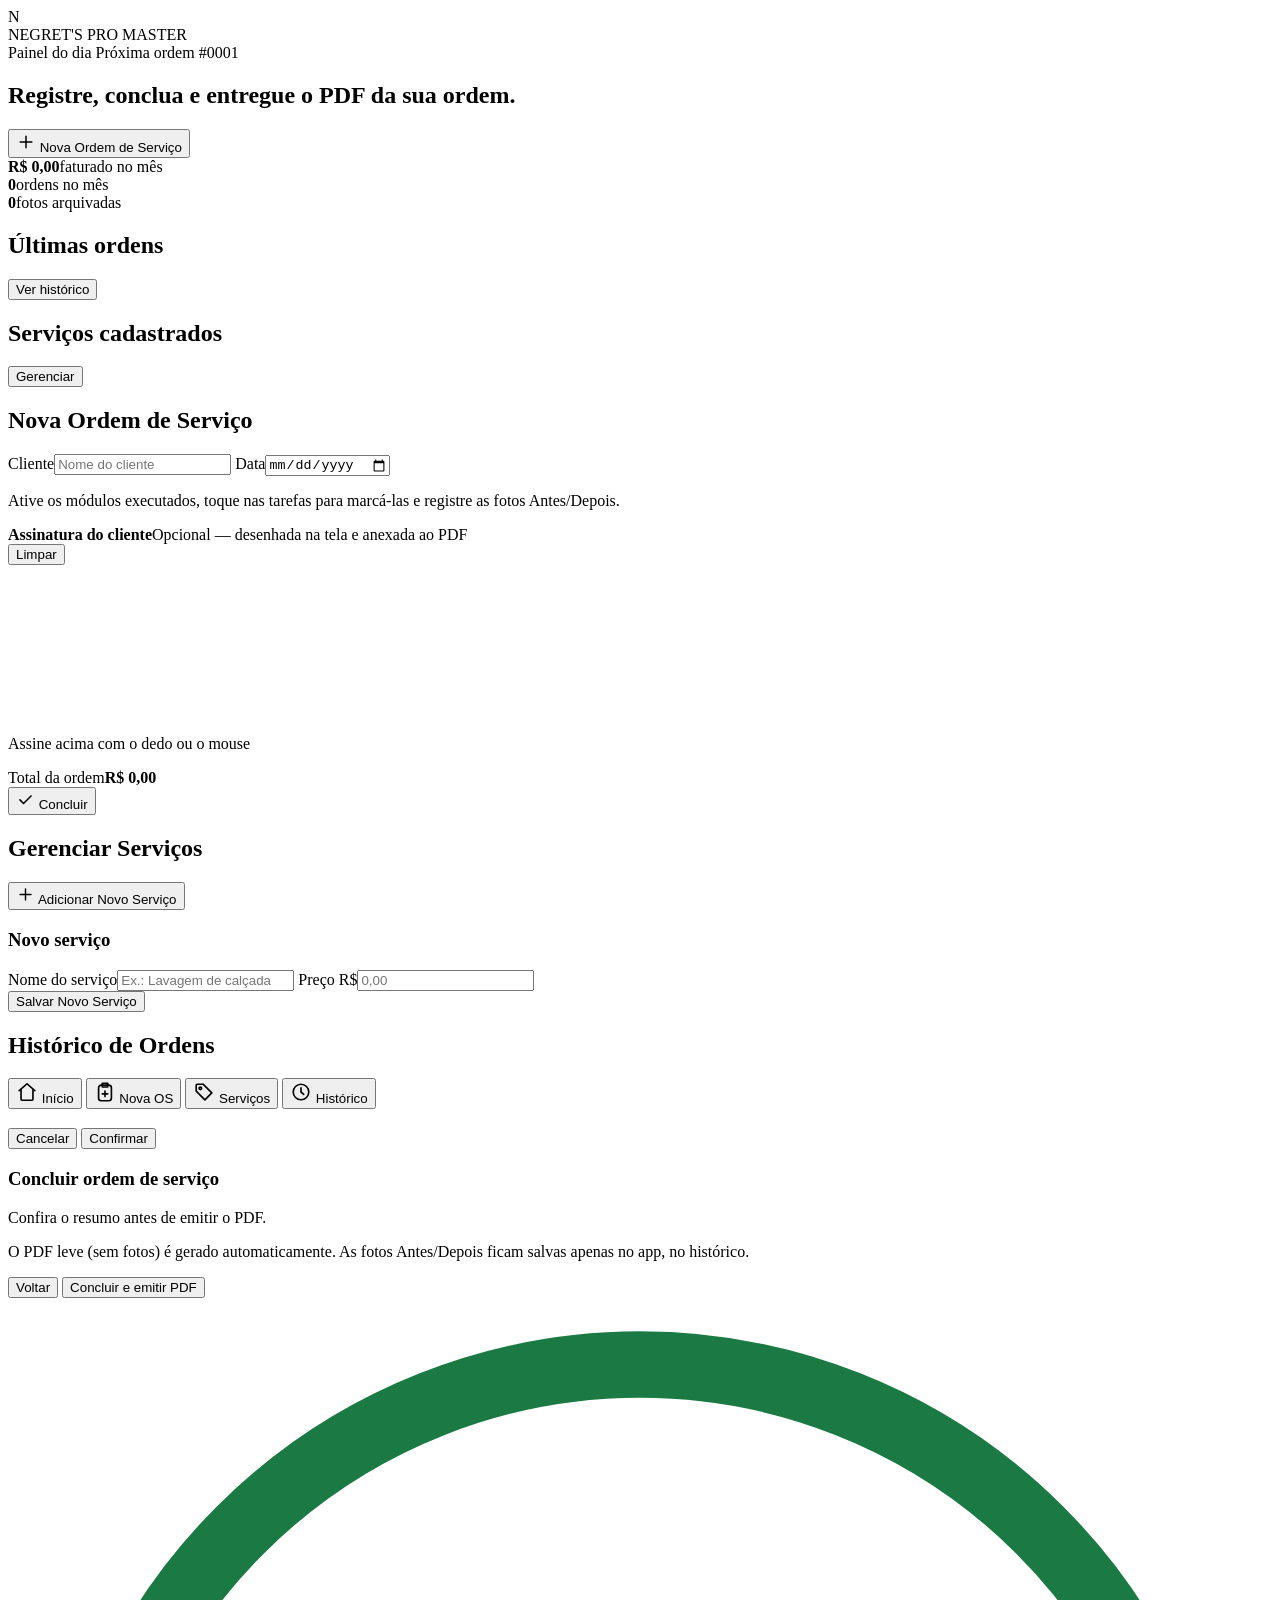
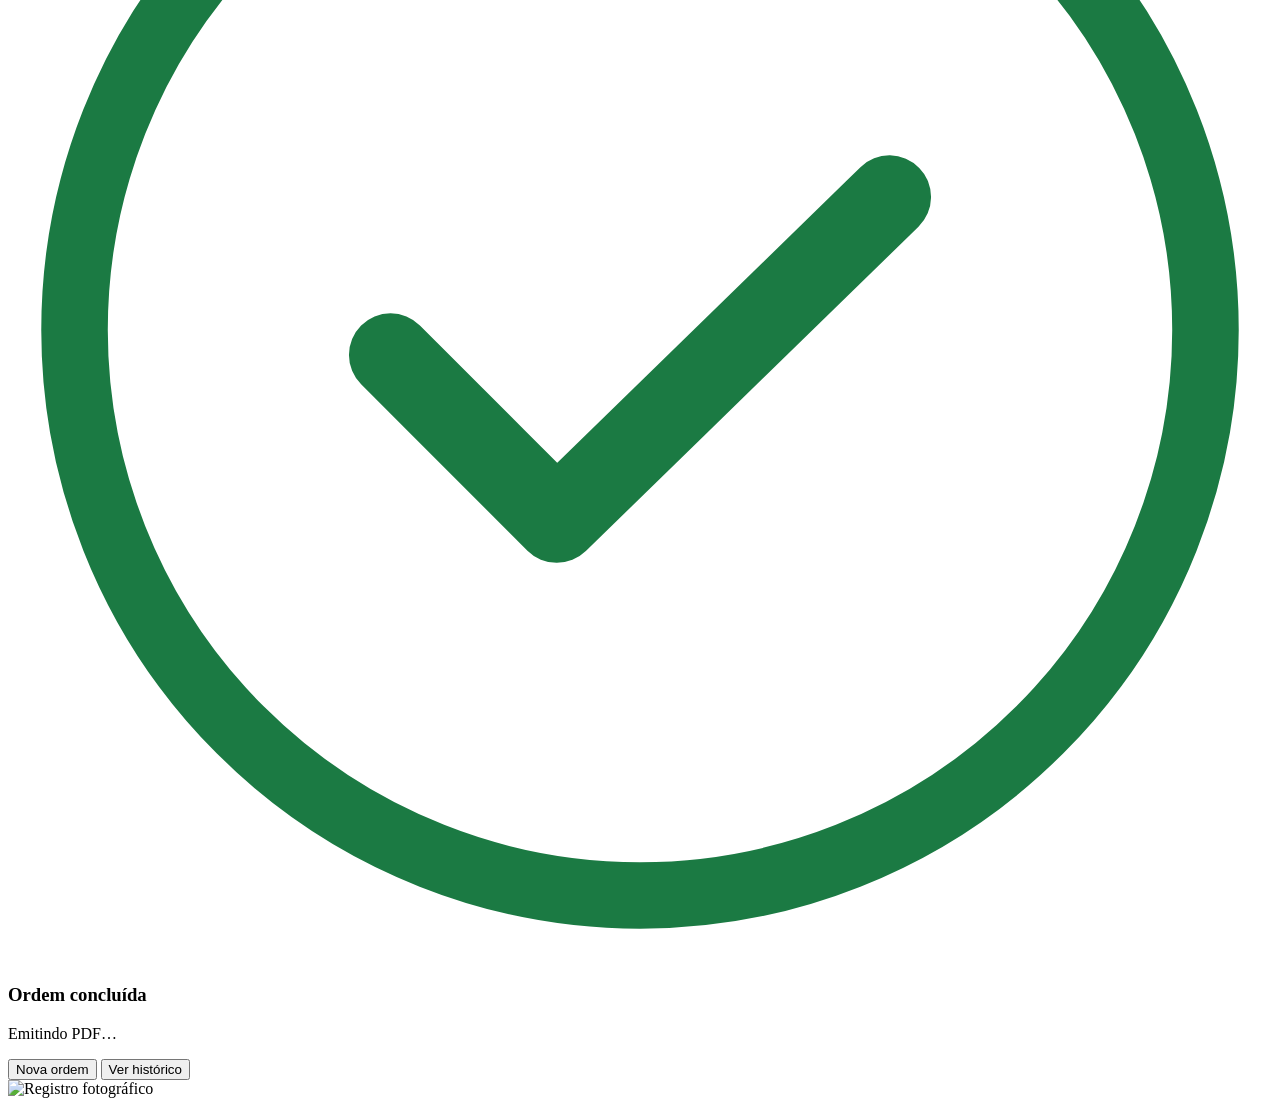
==== index.html @ f6876866 "Add initial HTML structure for the application" ====
<!DOCTYPE html>
<html lang="pt-BR">
<head>
<meta charset="UTF-8">
<meta name="viewport" content="width=device-width, initial-scale=1, viewport-fit=cover">
<meta name="theme-color" content="#0C2D4D">
<title>NEGRET'S PRO MASTER</title>

<link rel="manifest" href="manifest.json">
<link rel="icon" href="icon-192.png">
<link rel="apple-touch-icon" href="icon-180.png">
<meta name="apple-mobile-web-app-capable" content="yes">
<meta name="apple-mobile-web-app-status-bar-style" content="black-translucent">

<!-- CSS: carrega o que existir (pasta css ou raiz). Todos separados, sem embutir. -->
<link rel="stylesheet" href="css/style.css">
<link rel="stylesheet" href="css/styles.css">
<link rel="stylesheet" href="style.css">

<link rel="preconnect" href="https://fonts.googleapis.com">
<link rel="preconnect" href="https://fonts.gstatic.com" crossorigin>
<link href="https://fonts.googleapis.com/css2?family=Archivo:ital,wdth,wght@0,62..125,100..900;1,62..125,100..900&display=swap" rel="stylesheet">
</head>
<body>

<!-- ================= TOPO ================= -->
<header class="topbar">
  <div class="brand">
    <div class="brand-badge">N</div>
    <div class="brand-text">
      <span class="brand-name">NEGRET'S</span>
      <span class="brand-sub">PRO&nbsp;MASTER</span>
    </div>
  </div>
  <span class="top-date" id="top-date"></span>
</header>

<main id="app">

  <!-- ================ INÍCIO ================ -->
  <section class="view" id="view-home">
    <div class="hero">
      <div class="hero-top">
        <span class="hero-kicker">Painel do dia</span>
        <span class="hero-next" id="hero-next">Próxima ordem #0001</span>
      </div>
      <h1>Registre, conclua e entregue o PDF da sua ordem.</h1>
      <button class="btn btn-light" id="btn-hero-new">
        <svg width="20" height="20" viewBox="0 0 24 24" fill="none" stroke="currentColor" stroke-width="1.8" stroke-linecap="round" stroke-linejoin="round"><path d="M12 5v14M5 12h14"/></svg>
        Nova Ordem de Serviço
      </button>
    </div>

    <div class="stats card">
      <div><b id="stat-revenue">R$ 0,00</b><span>faturado no mês</span></div>
      <div><b id="stat-orders">0</b><span>ordens no mês</span></div>
      <div><b id="stat-photos">0</b><span>fotos arquivadas</span></div>
    </div>

    <div class="section-head">
      <h2>Últimas ordens</h2>
      <button class="link-btn" data-go="history">Ver histórico</button>
    </div>
    <div id="home-recent" class="stack"></div>

    <div class="section-head">
      <h2>Serviços cadastrados</h2>
      <button class="link-btn" data-go="services">Gerenciar</button>
    </div>
    <div id="home-services" class="card list"></div>
  </section>

  <!-- ================ NOVA ORDEM ================ -->
  <section class="view" id="view-new">
    <h2 class="view-title">Nova Ordem de Serviço</h2>

    <div class="card pad os-meta">
      <label class="field"><span>Cliente</span><input id="os-client" placeholder="Nome do cliente" autocomplete="off"></label>
      <label class="field"><span>Data</span><input type="date" id="os-date"></label>
    </div>

    <p class="hint">Ative os módulos executados, toque nas tarefas para marcá-las e registre as fotos Antes/Depois.</p>

    <div id="os-modules" class="stack"></div>

    <div class="card pad sig-card">
      <div class="sig-head">
        <div><b>Assinatura do cliente</b><span>Opcional — desenhada na tela e anexada ao PDF</span></div>
        <button class="link-btn" id="sig-clear">Limpar</button>
      </div>
      <canvas id="sig-canvas"></canvas>
      <p class="sig-hint" id="sig-hint">Assine acima com o dedo ou o mouse</p>
    </div>

    <div class="finish-bar">
      <div><span>Total da ordem</span><b id="finish-total">R$ 0,00</b></div>
      <button class="btn btn-light" id="btn-finish">
        <svg width="19" height="19" viewBox="0 0 24 24" fill="none" stroke="currentColor" stroke-width="2" stroke-linecap="round" stroke-linejoin="round"><path d="M5 12.5l4.5 4.5L19 7.5"/></svg>
        Concluir
      </button>
    </div>
  </section>

  <!-- ================ GERENCIAR SERVIÇOS ================ -->
  <section class="view" id="view-services">
    <div class="view-head">
      <h2 class="view-title">Gerenciar Serviços</h2>
      <button class="btn btn-primary" id="btn-add-service">
        <svg width="19" height="19" viewBox="0 0 24 24" fill="none" stroke="currentColor" stroke-width="1.8" stroke-linecap="round" stroke-linejoin="round"><path d="M12 5v14M5 12h14"/></svg>
        Adicionar Novo Serviço
      </button>
    </div>

    <div class="card list" id="services-list"></div>

    <div class="card pad form-card" id="service-form-card">
      <h3 id="service-form-title">Novo serviço</h3>
      <label class="field"><span>Nome do serviço</span><input id="svc-name" placeholder="Ex.: Lavagem de calçada" maxlength="60"></label>
      <label class="field"><span>Preço R$</span><input id="svc-price" inputmode="decimal" placeholder="0,00"></label>
      <div class="form-actions">
        <button class="btn btn-ghost" id="btn-cancel-service" hidden>Cancelar</button>
        <button class="btn btn-primary btn-grow" id="btn-save-service">Salvar Novo Serviço</button>
      </div>
    </div>
  </section>

  <!-- ================ HISTÓRICO ================ -->
  <section class="view" id="view-history">
    <h2 class="view-title">Histórico de Ordens</h2>
    <div id="orders-list" class="stack"></div>
  </section>

</main>

<!-- ================= NAVEGAÇÃO ================= -->
<nav class="tabbar">
  <button data-view="home" class="active">
    <svg width="22" height="22" viewBox="0 0 24 24" fill="none" stroke="currentColor" stroke-width="1.8" stroke-linecap="round" stroke-linejoin="round"><path d="M3.5 10.5L12 3l8.5 7.5"/><path d="M5.5 9.5V20a1 1 0 0 0 1 1h11a1 1 0 0 0 1-1V9.5"/></svg>
    <span>Início</span>
  </button>
  <button data-view="new">
    <svg width="22" height="22" viewBox="0 0 24 24" fill="none" stroke="currentColor" stroke-width="1.8" stroke-linecap="round" stroke-linejoin="round"><rect x="5" y="4.5" width="14" height="17" rx="3"/><path d="M9 2.5h6v4H9z"/><path d="M12 11v6M9 14h6"/></svg>
    <span>Nova OS</span>
  </button>
  <button data-view="services">
    <svg width="22" height="22" viewBox="0 0 24 24" fill="none" stroke="currentColor" stroke-width="1.8" stroke-linecap="round" stroke-linejoin="round"><path d="M3.5 11V4.5a1 1 0 0 1 1-1H11l9.5 9.5-7.5 7.5L3.5 11z"/><circle cx="8" cy="8" r="1.4"/></svg>
    <span>Serviços</span>
  </button>
  <button data-view="history">
    <svg width="22" height="22" viewBox="0 0 24 24" fill="none" stroke="currentColor" stroke-width="1.8" stroke-linecap="round" stroke-linejoin="round"><circle cx="12" cy="12" r="8.5"/><path d="M12 7.5V12l3 2.5"/></svg>
    <span>Histórico</span>
  </button>
</nav>

<!-- ================= CONFIRMAÇÃO ================= -->
<div class="modal" id="confirm-modal">
  <div class="modal-card">
    <h3 id="confirm-title"></h3>
    <p class="modal-sub" id="confirm-msg"></p>
    <div class="form-actions">
      <button class="btn btn-ghost btn-grow" id="confirm-no">Cancelar</button>
      <button class="btn btn-primary btn-grow" id="confirm-yes">Confirmar</button>
    </div>
  </div>
</div>

<!-- ================= RESUMO DE CONCLUSÃO ================= -->
<div class="modal" id="finish-modal">
  <div class="modal-card">
    <h3>Concluir ordem de serviço</h3>
    <p class="modal-sub">Confira o resumo antes de emitir o PDF.</p>
    <dl class="sum" id="finish-summary"></dl>
    <p class="modal-note">O PDF leve (sem fotos) é gerado automaticamente. As fotos Antes/Depois ficam salvas apenas no app, no histórico.</p>
    <div class="form-actions">
      <button class="btn btn-ghost btn-grow" id="finish-cancel">Voltar</button>
      <button class="btn btn-primary btn-grow" id="finish-confirm">Concluir e emitir PDF</button>
    </div>
  </div>
</div>

<!-- ================= SUCESSO ================= -->
<div class="modal" id="success-modal">
  <div class="modal-card center">
    <svg class="check-wrap" viewBox="0 0 76 76" fill="none" aria-hidden="true">
      <circle cx="38" cy="38" r="34" stroke="#1B7A43" stroke-width="4"/>
      <path d="M23 39.5l10 10L53 30" stroke="#1B7A43" stroke-width="5" stroke-linecap="round" stroke-linejoin="round"/>
    </svg>
    <h3 id="success-title">Ordem concluída</h3>
    <p class="modal-sub" id="success-status">Emitindo PDF…</p>
    <div class="form-actions">
      <button class="btn btn-ghost btn-grow" id="success-new">Nova ordem</button>
      <button class="btn btn-primary btn-grow" id="success-history">Ver histórico</button>
    </div>
  </div>
</div>

<!-- ================= LIGHTBOX DE FOTOS ================= -->
<div class="lightbox" id="lightbox"><img alt="Registro fotográfico"></div>

<div class="toast" id="toast" role="status"></div>

<script src="js/db.js"></script>
<script src="js/pdf.js"></script>
<script src="js/report.js"></script>
<script src="js/app.js"></script>
</body>
</html>
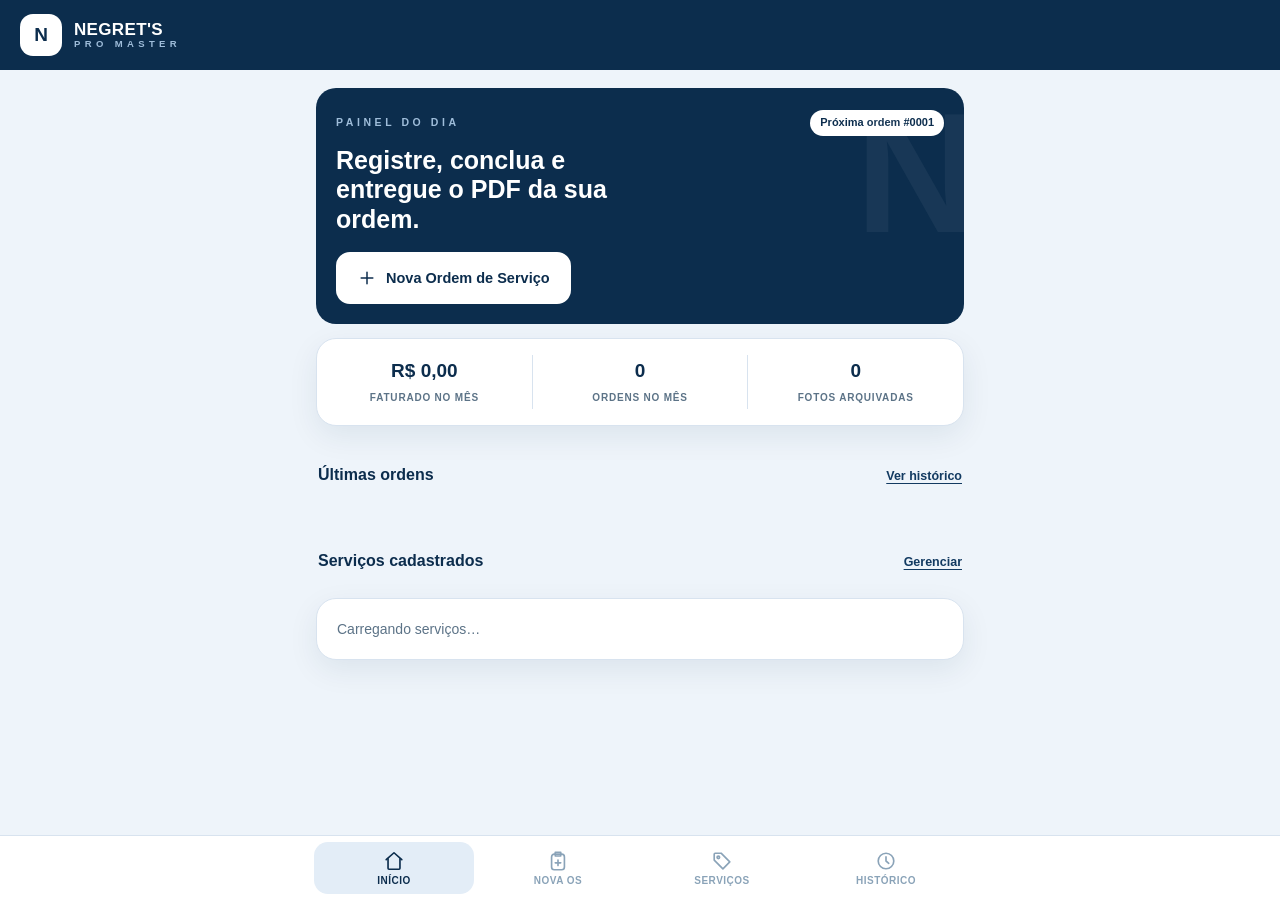
==== commit 8538ec27: "Update index.html" ====
--- a/index.html
+++ b/index.html
@@ -9,10 +9,11 @@
 <link rel="manifest" href="manifest.json">
 <link rel="icon" href="icon-192.png">
 <link rel="apple-touch-icon" href="icon-180.png">
+<meta name="mobile-web-app-capable" content="yes">
 <meta name="apple-mobile-web-app-capable" content="yes">
 <meta name="apple-mobile-web-app-status-bar-style" content="black-translucent">
 
-<!-- CSS: carrega o que existir (pasta css ou raiz). Todos separados, sem embutir. -->
+<!-- CSS separado: tenta os 3 caminhos, usa o que existir -->
 <link rel="stylesheet" href="css/style.css">
 <link rel="stylesheet" href="css/styles.css">
 <link rel="stylesheet" href="style.css">
@@ -38,7 +39,7 @@
 <main id="app">
 
   <!-- ================ INÍCIO ================ -->
-  <section class="view" id="view-home">
+  <section class="view active" id="view-home">
     <div class="hero">
       <div class="hero-top">
         <span class="hero-kicker">Painel do dia</span>
@@ -67,7 +68,7 @@
       <h2>Serviços cadastrados</h2>
       <button class="link-btn" data-go="services">Gerenciar</button>
     </div>
-    <div id="home-services" class="card list"></div>
+    <div id="home-services" class="card list"><p class="pad empty">Carregando serviços…</p></div>
   </section>
 
   <!-- ================ NOVA ORDEM ================ -->
@@ -111,7 +112,7 @@
       </button>
     </div>
 
-    <div class="card list" id="services-list"></div>
+    <div class="card list" id="services-list"><p class="pad empty">Carregando…</p></div>
 
     <div class="card pad form-card" id="service-form-card">
       <h3 id="service-form-title">Novo serviço</h3>
@@ -127,7 +128,7 @@
   <!-- ================ HISTÓRICO ================ -->
   <section class="view" id="view-history">
     <h2 class="view-title">Histórico de Ordens</h2>
-    <div id="orders-list" class="stack"></div>
+    <div id="orders-list" class="stack"><div class="card pad empty">Carregando…</div></div>
   </section>
 
 </main>
@@ -203,5 +204,64 @@
 <script src="js/pdf.js"></script>
 <script src="js/report.js"></script>
 <script src="js/app.js"></script>
+
+<script>
+/* =====================================================
+   REDE DE SEGURANÇA (sempre por último, antes do </body>)
+   1) Menus funcionam mesmo se algum js/ falhar
+   2) Erros de JS aparecem numa faixa vermelha no topo
+   Não interfere quando o app.js carrega normalmente.
+   ===================================================== */
+(function(){
+  'use strict';
+
+  /* --- 1) navegação garantida --- */
+  function navBasica(){
+    var btns = document.querySelectorAll('.tabbar button');
+    btns.forEach(function(b){
+      b.addEventListener('click', function(){
+        var v = b.dataset.view;
+        document.querySelectorAll('.view').forEach(function(s){
+          s.classList.toggle('active', s.id === 'view-' + v);
+        });
+        btns.forEach(function(x){ x.classList.toggle('active', x === b); });
+        window.scrollTo({ top: 0 });
+      });
+    });
+  }
+  if (document.readyState === 'loading') {
+    document.addEventListener('DOMContentLoaded', navBasica);
+  } else {
+    navBasica();
+  }
+
+  /* --- 2) faixa de erro visível --- */
+  function mostrarErro(msg){
+    var d = document.createElement('div');
+    d.style.cssText = 'position:fixed;top:0;left:0;right:0;z-index:9999;' +
+      'background:#B3261E;color:#fff;font:12px/1.5 monospace;padding:8px 10px;' +
+      'max-height:40vh;overflow:auto;white-space:pre-wrap';
+    d.textContent = 'ERRO JS: ' + msg;
+    document.body.appendChild(d);
+  }
+  window.addEventListener('error', function(e){
+    var arq = (e.filename || '').split('/').pop();
+    mostrarErro((e.message || 'desconhecido') + ' @ ' + arq + ':' + (e.lineno || '?'));
+  });
+  window.addEventListener('unhandledrejection', function(e){
+    mostrarErro('Promise: ' + ((e.reason && e.reason.message) || e.reason));
+  });
+
+  /* --- 3) se o app.js não rodou, avisa de forma discreta --- */
+  window.addEventListener('load', function(){
+    setTimeout(function(){
+      var data = document.getElementById('top-date');
+      if (data && !data.textContent) {
+        mostrarErro('js/app.js não executou. Confira se o arquivo existe (js/app.js) e se foi colado completo até a última linha.');
+      }
+    }, 1500);
+  });
+})();
+</script>
 </body>
 </html>
--- a/style.css
+++ b/style.css
@@ -0,0 +1,216 @@
+/* =========================================================
+   NEGRET'S PRO MASTER — style.css  (v4)
+   Azul #0C2D4D · fundo #EEF4FA · cards 20px · ícones 48px
+   ========================================================= */
+:root{--navy:#0C2D4D;--navy-2:#123A61;--navy-soft:#E3EDF7;--bg:#EEF4FA;--line:#D8E3EF;--line-2:#C4D5E6;--ink:#13293D;--muted:#5C7387;--muted-2:#8AA3B8;--danger:#B3261E;--danger-bg:#FBEDEC;--r:20px}
+
+*{margin:0;padding:0;box-sizing:border-box}
+html{-webkit-text-size-adjust:100%}
+body{font-family:'Archivo','Segoe UI',Arial,sans-serif;background:#EEF4FA;color:var(--ink);min-height:100vh;font-size:15px;line-height:1.45}
+button{font-family:inherit;border:none;background:none;color:inherit;cursor:pointer}
+input{font-family:inherit;accent-color:#0C2D4D}
+img{display:block}
+b{font-weight:700}
+:focus-visible{outline:2px solid #0C2D4D;outline-offset:2px}
+
+/* ---------- HEADER AZUL ---------- */
+.topbar{position:sticky;top:0;z-index:40;background:#0C2D4D;color:#FFFFFF;display:flex;align-items:center;justify-content:space-between;padding:14px 20px}
+.brand{display:flex;align-items:center;gap:12px}
+.brand-badge{width:42px;height:42px;border-radius:13px;background:#FFFFFF;color:#0C2D4D;display:grid;place-items:center;font-weight:800;font-size:19px}
+.brand-text{display:flex;flex-direction:column;line-height:1.15}
+.brand-name{font-weight:800;font-size:17px;letter-spacing:.02em;color:#FFFFFF}
+.brand-sub{font-size:9.5px;font-weight:700;letter-spacing:.46em;color:#9FBDDA}
+.top-date{font-size:12px;color:#B9CFE4;font-weight:600}
+
+/* ---------- estrutura ---------- */
+main{max-width:680px;margin:0 auto;padding:18px 16px 140px}
+.view{display:none}
+.view.active{display:block;animation:viewIn .3s ease both}
+@keyframes viewIn{from{opacity:0;transform:translateY(10px)}to{opacity:1;transform:none}}
+.view-title{font-size:21px;font-weight:800;color:#0C2D4D;margin-bottom:14px}
+.view-head{display:flex;flex-direction:column;gap:12px;margin-bottom:16px}
+.view-head .view-title{margin-bottom:0}
+.stack{display:flex;flex-direction:column;gap:12px}
+
+/* ---------- CARD BRANCO 20px ---------- */
+.card{background:#FFFFFF;border:1px solid var(--line);border-radius:20px;padding:20px;box-shadow:0 10px 30px rgba(12,45,77,.08)}
+.list,.module,.order{padding:0;overflow:hidden}
+.pad{padding:20px}
+.empty{color:var(--muted);font-size:14px}
+.empty b{color:#0C2D4D}
+.section-head{display:flex;align-items:baseline;justify-content:space-between;margin:26px 2px 12px}
+.section-head h2{font-size:16px;font-weight:800;color:#0C2D4D}
+.link-btn{font-size:12.5px;font-weight:700;color:#123A61;text-decoration:underline;text-underline-offset:3px;min-height:48px;display:inline-flex;align-items:center}
+
+/* ---------- hero ---------- */
+.hero{background:#0C2D4D;color:#FFFFFF;border-radius:20px;padding:22px 20px 20px;position:relative;overflow:hidden}
+.hero::after{content:'N';position:absolute;right:-14px;top:-38px;font-size:170px;font-weight:800;color:rgba(255,255,255,.05);pointer-events:none}
+.hero-top{display:flex;justify-content:space-between;align-items:center;gap:8px;margin-bottom:10px}
+.hero-kicker{font-size:10.5px;font-weight:700;letter-spacing:.34em;color:#9FBDDA;text-transform:uppercase}
+.hero-next{font-size:11px;font-weight:700;color:#0C2D4D;background:#FFFFFF;padding:5px 10px;border-radius:99px}
+.hero h1{font-size:25px;line-height:1.18;font-weight:800;max-width:20ch;margin-bottom:18px}
+
+/* ---------- estatísticas ---------- */
+.stats{display:flex;padding:16px 0;margin-top:14px}
+.stats>div{flex:1;text-align:center;padding:2px 6px;min-width:0}
+.stats>div+div{border-left:1px solid var(--line)}
+.stats b{display:block;font-size:19px;font-weight:800;color:#0C2D4D;font-variant-numeric:tabular-nums;white-space:nowrap}
+.stats span{font-size:10px;font-weight:700;letter-spacing:.08em;text-transform:uppercase;color:var(--muted)}
+
+/* ---------- BOTÕES AZUIS + ÍCONES 48px ---------- */
+.btn{height:52px;padding:0 20px;border-radius:14px;display:inline-flex;align-items:center;justify-content:center;gap:9px;font-size:14.5px;font-weight:700;border:1px solid transparent;white-space:nowrap;transition:background .15s,transform .1s}
+.btn:active{transform:scale(.985)}
+.btn-primary{background:#0C2D4D;color:#FFFFFF}
+.btn-primary:hover{background:#123A61}
+.btn-light{background:#FFFFFF;color:#0C2D4D}
+.btn-light:hover{background:#F2F7FC}
+.btn-ghost{background:transparent;border-color:var(--line-2);color:#0C2D4D}
+.btn-ghost:hover{background:#F4F8FC}
+.btn-danger{background:var(--danger-bg);color:var(--danger);border-color:#F0D3D1}
+.btn-danger:hover{background:#F6DEDC}
+.btn-grow{flex:1}
+.icon-btn{width:48px;height:48px;border-radius:12px;flex:none;display:grid;place-items:center;color:var(--muted);transition:background .15s,color .15s}
+.icon-btn:hover{background:var(--navy-soft);color:#0C2D4D}
+.icon-btn.danger:hover{background:var(--danger-bg);color:var(--danger)}
+
+/* ---------- SERVIÇO-CARD: borda azul quando clicado ---------- */
+.servico-card{background:#FFFFFF;border-radius:20px;padding:20px;box-shadow:0 10px 30px rgba(12,45,77,.08);border:2px solid var(--line);cursor:pointer;transition:border-color .15s,box-shadow .15s}
+.servico-card:hover{border-color:#8AA3B8}
+.servico-card:active,.servico-card.clicked,.servico-card.selected,.servico-card.active,.servico-card.on{border-color:#0C2D4D;box-shadow:0 0 0 3px rgba(12,45,77,.15)}
+
+/* ---------- linhas ---------- */
+.row{display:flex;align-items:center;gap:8px;min-height:72px;padding:6px 8px 6px 18px}
+.row+.row{border-top:1px solid var(--line)}
+.row-main{flex:1;min-width:0;display:flex;flex-direction:column;line-height:1.3}
+.row-main b{font-size:15px}
+.row-main span{font-size:12px;color:var(--muted)}
+.row-price{font-weight:700;color:#0C2D4D;font-variant-numeric:tabular-nums;margin-right:2px}
+.row-price.off{color:var(--muted-2);font-weight:600}
+.price-inline{width:88px;height:48px;text-align:right;border:1px solid transparent;border-radius:10px;font-size:14.5px;font-weight:700;color:#0C2D4D;font-variant-numeric:tabular-nums;background:transparent}
+.price-inline:hover{background:#F4F8FC}
+.price-inline:focus{outline:none;border-color:#0C2D4D;background:#FFFFFF;box-shadow:0 0 0 3px rgba(12,45,77,.12)}
+
+/* ---------- formulários ---------- */
+.field{display:flex;flex-direction:column;gap:6px}
+.field span{font-size:10.5px;font-weight:700;letter-spacing:.1em;text-transform:uppercase;color:var(--muted)}
+.field input{height:52px;border:1px solid var(--line-2);border-radius:14px;padding:0 14px;font-size:15px;color:var(--ink);background:#FFFFFF;width:100%}
+.field input:focus{outline:none;border-color:#0C2D4D;box-shadow:0 0 0 3px rgba(12,45,77,.12)}
+.form-card{margin-top:16px}
+.form-card h3{font-size:15px;font-weight:800;color:#0C2D4D;margin-bottom:12px}
+.form-card .field+.field{margin-top:12px}
+.form-actions{display:flex;gap:10px;margin-top:16px}
+.os-meta{display:grid;grid-template-columns:1.6fr 1fr;gap:12px}
+.hint{font-size:12.5px;color:var(--muted);margin:12px 4px}
+
+/* ---------- módulos da ordem ---------- */
+.module{border:1px solid var(--line);transition:border-color .2s,box-shadow .2s}
+.module.on{border-color:#0C2D4D;box-shadow:0 12px 28px rgba(12,45,77,.14)}
+.mod-head{display:flex;align-items:center;gap:12px;padding:14px 14px 14px 16px;min-height:72px}
+.module:not(.on) .mod-head .row-main b{color:var(--muted)}
+.mod-price{font-weight:700;color:#0C2D4D;font-variant-numeric:tabular-nums;display:flex;align-items:center;gap:2px;font-size:14.5px}
+.mod-price input{width:86px;height:48px;border:1px solid var(--line-2);border-radius:10px;padding:0 10px;font-size:14px;font-weight:700;color:#0C2D4D;font-variant-numeric:tabular-nums;text-align:right}
+.mod-price input:focus{outline:none;border-color:#0C2D4D;box-shadow:0 0 0 3px rgba(12,45,77,.12)}
+.mod-body{padding:2px 16px 16px;border-top:1px dashed var(--line)}
+
+/* interruptor do módulo */
+.switch{position:relative;width:46px;height:28px;flex:none}
+.switch input{position:absolute;inset:0;opacity:0;margin:0;cursor:pointer}
+.switch span{position:absolute;inset:0;pointer-events:none;background:#C4D5E6;border-radius:99px;transition:background .2s}
+.switch span::after{content:'';position:absolute;top:3px;left:3px;width:22px;height:22px;border-radius:50%;background:#FFFFFF;box-shadow:0 2px 6px rgba(12,45,77,.25);transition:transform .2s}
+.switch input:checked+span{background:#0C2D4D}
+.switch input:checked+span::after{transform:translateX(18px)}
+
+/* checklist — clicado fica AZUL */
+.tasks{display:flex;flex-wrap:wrap;gap:8px;padding-top:14px}
+.task{display:inline-flex;align-items:center;gap:7px;min-height:48px;padding:0 13px;border:1px solid var(--line-2);border-radius:12px;background:#FFFFFF;font-size:13px;font-weight:600;color:var(--ink);transition:background .15s,border-color .15s,color .15s}
+.task svg{opacity:.3;flex:none}
+.task:hover{border-color:#0C2D4D}
+.task.done{background:#0C2D4D;border-color:#0C2D4D;color:#FFFFFF}
+.task.done svg{opacity:1}
+.task-add{display:inline-flex;align-items:center;gap:6px;border:1px dashed var(--line-2);border-radius:12px;padding:3px 4px 3px 12px;min-height:48px}
+.task-add input{border:none;outline:none;font-size:13px;width:110px;background:transparent;color:var(--ink)}
+.task-add button{width:48px;height:40px;border-radius:9px;background:var(--navy-soft);color:#0C2D4D;display:grid;place-items:center;flex:none}
+.task-add button:hover{background:#0C2D4D;color:#FFFFFF}
+
+/* fotos antes/depois */
+.photo-groups{display:grid;grid-template-columns:1fr 1fr;gap:14px;margin-top:16px}
+.photo-group{min-width:0}
+.ph-label{display:flex;align-items:center;gap:6px;font-size:11px;font-weight:700;letter-spacing:.08em;text-transform:uppercase;color:var(--muted);margin-bottom:8px}
+.thumbs{display:flex;flex-wrap:wrap;gap:8px}
+.thumb{position:relative;width:64px;height:64px;border-radius:12px;overflow:hidden}
+.thumb img{width:100%;height:100%;object-fit:cover;cursor:zoom-in}
+.thumb button{position:absolute;top:3px;right:3px;width:20px;height:20px;border-radius:50%;background:rgba(12,45,77,.85);color:#FFFFFF;display:grid;place-items:center}
+.thumb.add{display:grid;place-items:center;cursor:pointer;border:1.5px dashed var(--line-2);background:#F6FAFD;color:var(--muted)}
+.thumb.add:hover{border-color:#0C2D4D;color:#0C2D4D}
+
+/* ---------- assinatura ---------- */
+.sig-card{margin-top:16px}
+.sig-head{display:flex;justify-content:space-between;align-items:flex-start;gap:10px;margin-bottom:10px}
+.sig-head b{display:block;font-size:15px;color:#0C2D4D}
+.sig-head span{font-size:12px;color:var(--muted)}
+#sig-canvas{width:100%;height:160px;display:block;background:#F6FAFD;border:1.5px dashed var(--line-2);border-radius:14px;touch-action:none;cursor:crosshair}
+.sig-hint{font-size:12px;color:var(--muted-2);margin-top:8px;text-align:center}
+
+/* ---------- barra de conclusão ---------- */
+.finish-bar{position:sticky;bottom:78px;z-index:30;margin-top:18px;background:#0C2D4D;color:#FFFFFF;border-radius:20px;padding:14px 14px 14px 20px;display:flex;align-items:center;gap:14px;box-shadow:0 14px 30px rgba(12,45,77,.3)}
+.finish-bar>div{flex:1;min-width:0}
+.finish-bar span{display:block;font-size:10.5px;font-weight:700;letter-spacing:.14em;text-transform:uppercase;color:#9FBDDA}
+.finish-bar b{font-size:21px;font-weight:800;font-variant-numeric:tabular-nums}
+
+/* ---------- navegação inferior ---------- */
+.tabbar{position:fixed;left:0;right:0;bottom:0;z-index:50;display:flex;justify-content:center;gap:4px;background:rgba(255,255,255,.96);-webkit-backdrop-filter:blur(12px);backdrop-filter:blur(12px);border-top:1px solid var(--line);padding:6px 10px calc(6px + env(safe-area-inset-bottom))}
+.tabbar button{flex:1;max-width:160px;height:52px;display:flex;flex-direction:column;align-items:center;justify-content:center;gap:3px;font-size:10px;font-weight:700;letter-spacing:.05em;text-transform:uppercase;color:var(--muted-2);border-radius:14px;transition:color .15s,background .15s}
+.tabbar button.active{color:#0C2D4D;background:var(--navy-soft)}
+
+/* ---------- modais ---------- */
+.modal{position:fixed;inset:0;z-index:100;display:none;align-items:flex-end;justify-content:center;background:rgba(9,26,43,.55)}
+.modal.open{display:flex}
+.modal-card{width:100%;max-width:540px;background:#FFFFFF;border-radius:22px 22px 0 0;padding:22px 20px calc(20px + env(safe-area-inset-bottom));animation:sheetUp .28s cubic-bezier(.2,.8,.3,1) both;max-height:86vh;overflow:auto}
+@keyframes sheetUp{from{transform:translateY(40px);opacity:.4}to{transform:none;opacity:1}}
+@media(min-width:640px){.modal{align-items:center;padding:24px}.modal-card{border-radius:22px;padding:24px}}
+.modal-card h3{font-size:18px;font-weight:800;color:#0C2D4D}
+.modal-card.center{text-align:center}
+.modal-sub{font-size:13.5px;color:var(--muted);margin-top:6px}
+.modal-note{font-size:12px;color:var(--muted);background:#EEF4FA;border-radius:12px;padding:10px 12px;margin-top:14px}
+
+.sum{margin-top:14px;border-top:1px solid var(--line)}
+.sum>div{display:flex;justify-content:space-between;align-items:baseline;gap:12px;padding:9px 2px;border-bottom:1px solid var(--line)}
+.sum dt{font-size:11px;font-weight:700;letter-spacing:.08em;text-transform:uppercase;color:var(--muted)}
+.sum dd{font-size:14px;font-weight:600;text-align:right;font-variant-numeric:tabular-nums}
+.sum .sum-total{font-size:17px;font-weight:800;color:#0C2D4D}
+
+.check-wrap{width:76px;height:76px;margin:6px auto 12px;display:block}
+.check-wrap circle{stroke-dasharray:214;stroke-dashoffset:214;animation:dash .7s .1s ease-out forwards}
+.check-wrap path{stroke-dasharray:44;stroke-dashoffset:44;animation:dash .45s .65s ease-out forwards}
+@keyframes dash{to{stroke-dashoffset:0}}
+
+/* ---------- histórico ---------- */
+.order-head{display:flex;align-items:center;gap:12px;width:100%;min-height:76px;padding:12px 14px 12px 16px;text-align:left}
+.order-head>svg{color:var(--muted-2);transition:transform .2s;flex:none}
+.order-head.open>svg{transform:rotate(180deg)}
+.order-num{font-size:12.5px;font-weight:800;color:#0C2D4D;background:var(--navy-soft);padding:6px 9px;border-radius:10px;flex:none;font-variant-numeric:tabular-nums}
+.order-main{flex:1;min-width:0;display:flex;flex-direction:column;line-height:1.3}
+.order-main b{font-size:15px}
+.order-main span{font-size:12px;color:var(--muted)}
+.order-total{font-weight:800;color:#0C2D4D;font-variant-numeric:tabular-nums;flex:none}
+.order-body{border-top:1px solid var(--line);padding:16px}
+.omod{padding:10px 0;border-bottom:1px dashed var(--line)}
+.omod:first-child{padding-top:0}
+.omod-head{display:flex;justify-content:space-between;gap:10px}
+.omod-head b{font-size:14px;color:#0C2D4D}
+.omod-head span{font-weight:700;font-variant-numeric:tabular-nums}
+.omod-tasks{font-size:12px;color:var(--muted);margin-top:4px}
+.sig-note{display:flex;align-items:center;gap:6px;font-size:12px;color:var(--muted);margin-top:12px}
+.warn-note{font-size:12px;color:var(--danger);background:var(--danger-bg);border-radius:10px;padding:8px 10px;margin-bottom:10px}
+.order-actions{display:flex;gap:10px;margin-top:16px}
+.order-actions .btn{height:48px;font-size:13.5px}
+
+/* ---------- lightbox e toast ---------- */
+.lightbox{position:fixed;inset:0;z-index:110;background:rgba(9,26,43,.92);display:none;align-items:center;justify-content:center;padding:20px;cursor:zoom-out}
+.lightbox.open{display:flex}
+.lightbox img{max-width:100%;max-height:100%;border-radius:14px}
+.toast{position:fixed;left:50%;bottom:96px;z-index:130;transform:translate(-50%,16px);opacity:0;pointer-events:none;background:#0C2D4D;color:#FFFFFF;padding:12px 18px;border-radius:14px;font-size:13.5px;font-weight:600;max-width:min(92vw,480px);text-align:center;box-shadow:0 12px 30px rgba(12,45,77,.35);transition:opacity .25s,transform .25s}
+.toast.show{opacity:1;transform:translate(-50%,0)}
+.toast.error{background:var(--danger)}
+
+@media(max-width:420px){.os-meta{grid-template-columns:1fr}.photo-groups{grid-template-columns:1fr}.hero h1{font-size:22px}}
